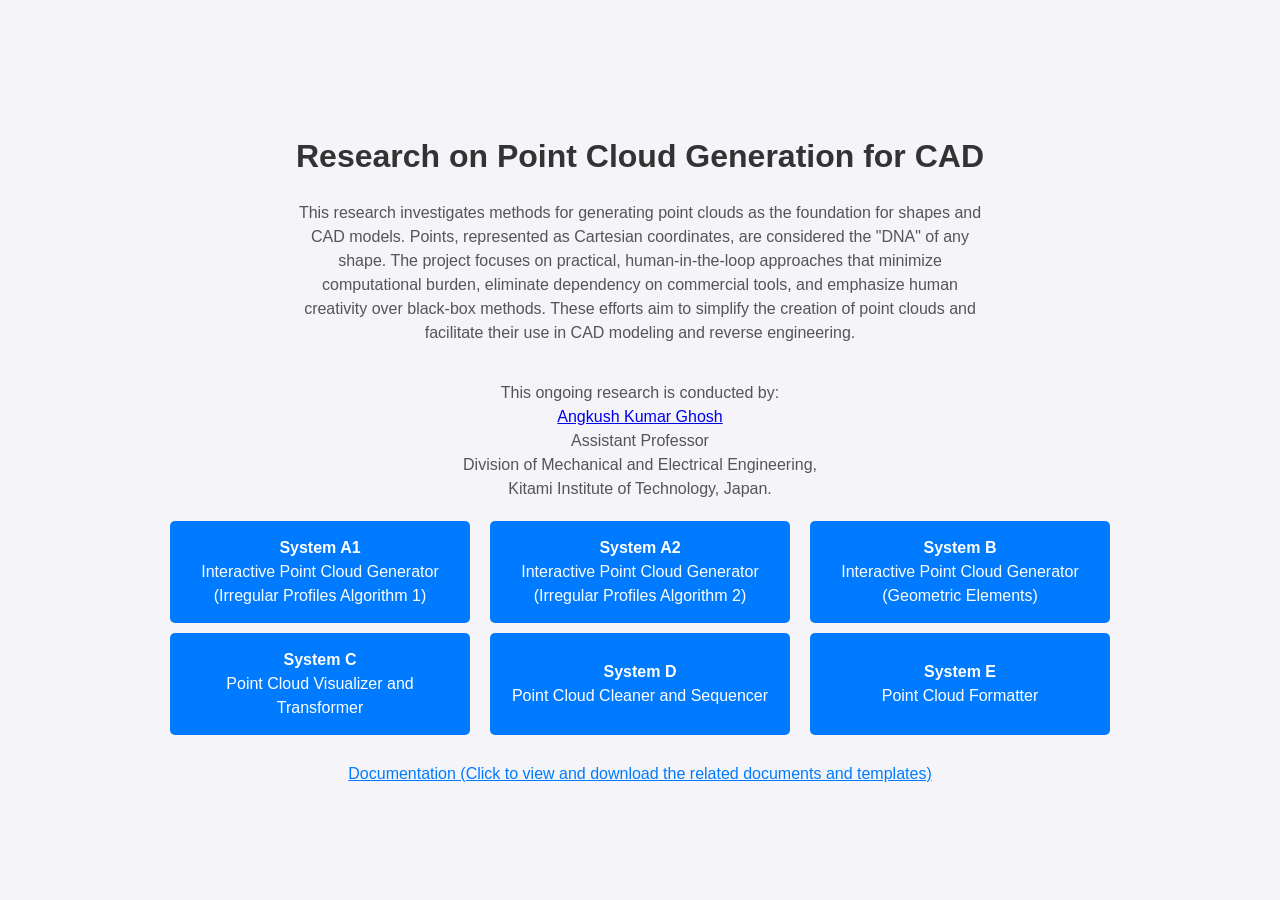
==== index.html @ 85e057db "Add files via upload" ====
<!DOCTYPE html>
<html lang="en">
<head>
    <meta charset="UTF-8">
    <meta name="viewport" content="width=device-width, initial-scale=1.0">
    <title>002-research IPCM Layer</title>
    <style>
        body {
            font-family: Arial, sans-serif;
            display: flex;
            flex-direction: column;
            align-items: center;
            justify-content: center;
            height: 100vh;
            margin: 0;
            background-color: #f4f4f9;
            padding: 20px;
            box-sizing: border-box;
        }

        h1 {
            font-size: 2rem;
            color: #333;
            margin-bottom: 10px;
        }

        p {
            font-size: 1rem;
            color: #555;
            line-height: 1.5;
            text-align: center;
            max-width: 700px;
            margin-bottom: 20px;
        }

        .lab-info {
            margin-top: 10px;
            font-size: 0.9rem;
            color: #333;
            text-align: center;
        }

        .lab-info a {
            color: #007bff;
            text-decoration: none;
        }

        .lab-info a:hover {
            text-decoration: underline;
        }

        .button-container1 {
            display: flex;
            gap: 20px;
        }

	.button-container2 {
            display: flex;
            gap: 20px;
	    margin-top: 10px;
        }

        .button-container3 {
            display: flex;
            gap: 20px;
	    margin-top: 10px;
        }

        .custom-button {
            text-align: center;
            background-color: #007bff;
            color: white;
            padding: 15px 20px;
            font-size: 1rem;
            border: none;
            border-radius: 5px;
            cursor: pointer;
            width: 300px;
        }

        .custom-button:hover {
            background-color: #0056b3;
        }

        .custom-button span {
            display: block;
            line-height: 1.5;
        }

        .custom-button span:first-child {
            font-weight: bold;
        }

        .doc-link {
            margin-top: 30px;
            color: #007bff;
            text-decoration: underline;
            cursor: pointer;
            font-size: 1rem;
        }

        .doc-link:hover {
            color: #0056b3;
        }

        /* Modal styles */
        .modal {
            display: none;
            position: fixed;
            z-index: 1000;
            left: 0;
            top: 0;
            width: 100%;
            height: 100%;
            background-color: rgba(0, 0, 0, 0.5);
        }

        .modal-content {
            background-color: white;
            margin: 5% auto;
            padding: 30px;
            border-radius: 8px;
            width: 80%;
            max-width: 600px;
            box-shadow: 0 4px 6px rgba(0, 0, 0, 0.3);
        }

        .modal-header {
            display: flex;
            justify-content: space-between;
            align-items: center;
            margin-bottom: 20px;
            border-bottom: 2px solid #007bff;
            padding-bottom: 10px;
        }

        .modal-header h2 {
            margin: 0;
            color: #333;
        }

        .close {
            color: #aaa;
            font-size: 28px;
            font-weight: bold;
            cursor: pointer;
        }

        .close:hover {
            color: #000;
        }

        .doc-list {
            list-style: none;
            padding: 0;
        }

        .doc-list li {
            padding: 12px;
            margin: 8px 0;
            background-color: #f8f9fa;
            border-radius: 5px;
            border-left: 4px solid #007bff;
        }

        .doc-list a {
            color: #007bff;
            text-decoration: none;
            font-size: 1rem;
            display: block;
        }

        .doc-list a:hover {
            text-decoration: underline;
            color: #0056b3;
        }
    </style>
</head>
<body>
    <h1>Research on Point Cloud Generation for CAD</h1>
    <p>
        This research investigates methods for generating point clouds as the foundation for shapes and CAD models. Points, represented as Cartesian coordinates, are considered the "DNA" of any shape. The project focuses on practical, human-in-the-loop approaches that minimize computational burden, eliminate dependency on commercial tools, and emphasize human creativity over black-box methods. These efforts aim to simplify the creation of point clouds and facilitate their use in CAD modeling and reverse engineering.
    </p>
    <p>
        This ongoing research is conducted by:<br>
        <a href="https://ghosh-ak.github.io/site" target="_blank">Angkush Kumar Ghosh</a><br>Assistant Professor<br>Division of Mechanical and Electrical Engineering,<br>Kitami Institute of Technology, Japan.
    </p>

    <div class="button-container1">
        <button class="custom-button" onclick="openPage('system-A1.html')">
            <span>System A1</span>
            <span>Interactive Point Cloud Generator (Irregular Profiles Algorithm 1)</span>
        </button>
        <button class="custom-button" onclick="openPage('system-A2.html')">
            <span>System A2</span>
            <span>Interactive Point Cloud Generator (Irregular Profiles Algorithm 2)</span>
        </button>
        <button class="custom-button" onclick="openPage('system-B.html')">
            <span>System B</span>
            <span>Interactive Point Cloud Generator (Geometric Elements)</span>
        </button>
    </div>

    <div class="button-container2">
        <button class="custom-button" onclick="openPage('system-C.html')">
            <span>System C</span>
            <span>Point Cloud Visualizer and Transformer</span>
        </button>
        <button class="custom-button" onclick="openPage('system-D.html')">
            <span>System D</span>
            <span>Point Cloud Cleaner and Sequencer</span>
        </button>
        <button class="custom-button" onclick="openPage('system-E.html')">
            <span>System E</span>
            <span>Point Cloud Formatter</span>
        </button>
    </div>

    <div class="doc-link" onclick="openDocumentation()">
        Documentation (Click to view and download the related documents and templates)
    </div>

    <!-- Documentation Modal -->
    <div id="docModal" class="modal">
        <div class="modal-content">
            <div class="modal-header">
                <h2>Documentation</h2>
                <span class="close" onclick="closeDocumentation()">&times;</span>
            </div>
            <ul class="doc-list">
                <li><a href="documents/ipcm layer-related/system-a1-guide.pdf" target="_blank">How to use System A1</a></li>
                <li><a href="documents/ipcm layer-related/system-a2-guide.pdf" target="_blank">How to use System A2</a></li>
                <li><a href="documents/..." target="_blank">How to use System B</a></li>
                <li><a href="documents/..." target="_blank">How to use System C</a></li>
                <li><a href="documents/..." target="_blank">How to use System D</a></li>
                <li><a href="documents/..." target="_blank">How to use System E</a></li>
                <li><a href="documents/rendering layer-related/OpenSCAD_template_documentation.pdf" target="_blank">How to use OpenSCAD Template</a></li>
                <li><a href="documents/rendering layer-related/template.scad" target="_blank">Download OpenSCAD Template</a></li>
                <li><a href="example-cases.html" target="_blank">Example Cases</a></li>
            </ul>
        </div>
    </div>
    
    <script>
        function openPage(url) {
            window.open(url, '_blank');
        }

        function openDocumentation() {
            document.getElementById('docModal').style.display = 'block';
        }

        function closeDocumentation() {
            document.getElementById('docModal').style.display = 'none';
        }

        // Close modal when clicking outside of it
        window.onclick = function(event) {
            const modal = document.getElementById('docModal');
            if (event.target === modal) {
                closeDocumentation();
            }
        }
    </script>
</body>
</html>
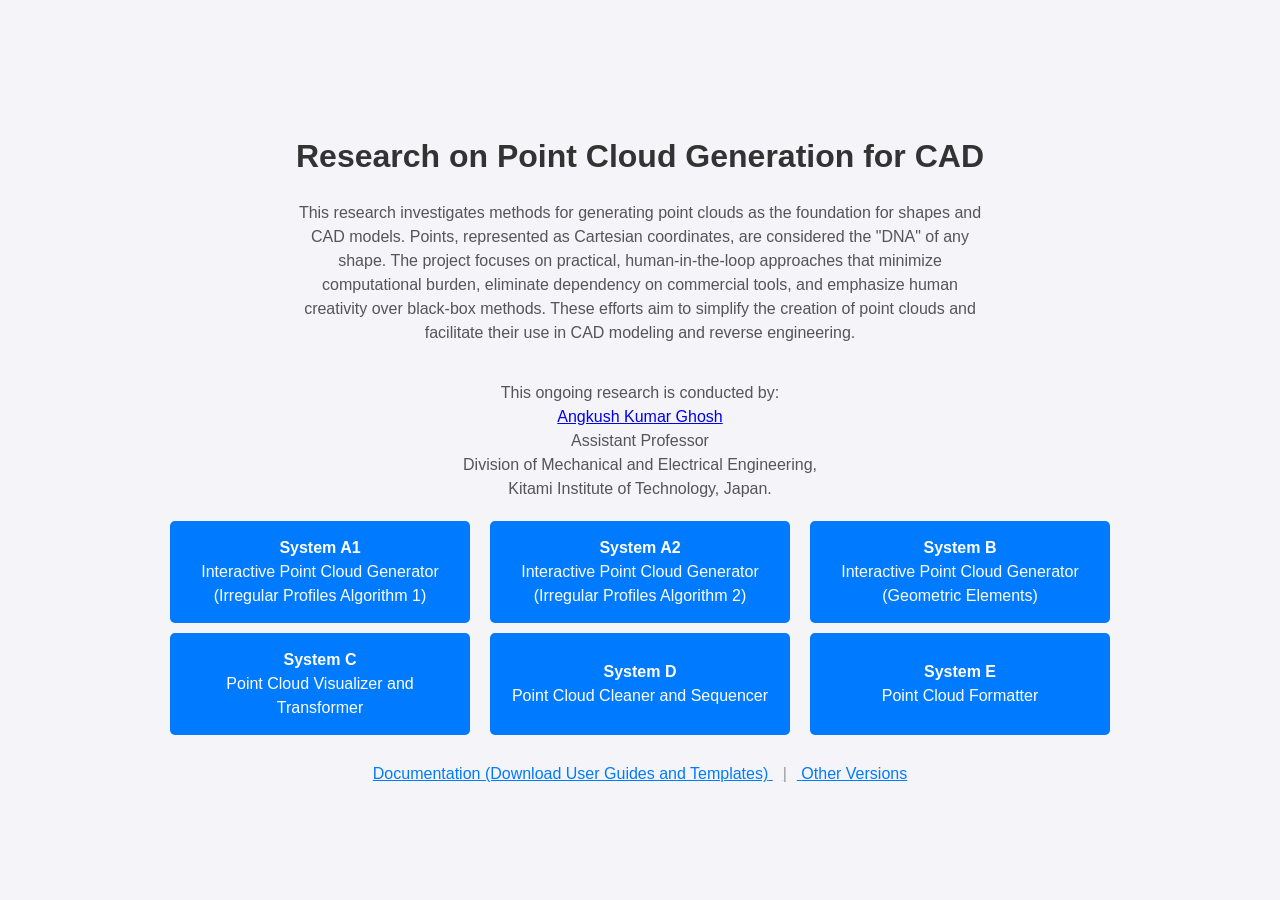
==== commit 413b5940: "Add files via upload" ====
--- a/index.html
+++ b/index.html
@@ -216,8 +216,10 @@
         </button>
     </div>
 
-    <div class="doc-link" onclick="openDocumentation()">
-        Documentation (Click to view and download the related documents and templates)
+    <div class="doc-link">
+        <span onclick="openDocumentation()" style="cursor: pointer;">Documentation (Download User Guides and Templates)</span>
+        <span style="margin: 0 10px; color: #999;">|</span>
+        <span onclick="openOtherVersions()" style="cursor: pointer;">Other Versions</span>
     </div>
 
     <!-- Documentation Modal -->
@@ -230,13 +232,29 @@
             <ul class="doc-list">
                 <li><a href="documents/ipcm layer-related/system-a1-guide.pdf" target="_blank">How to use System A1</a></li>
                 <li><a href="documents/ipcm layer-related/system-a2-guide.pdf" target="_blank">How to use System A2</a></li>
-                <li><a href="documents/..." target="_blank">How to use System B</a></li>
-                <li><a href="documents/..." target="_blank">How to use System C</a></li>
-                <li><a href="documents/..." target="_blank">How to use System D</a></li>
-                <li><a href="documents/..." target="_blank">How to use System E</a></li>
-                <li><a href="documents/rendering layer-related/OpenSCAD_template_documentation.pdf" target="_blank">How to use OpenSCAD Template</a></li>
-                <li><a href="documents/rendering layer-related/template.scad" target="_blank">Download OpenSCAD Template</a></li>
+                <li><a href="documents/ipcm layer-related/system-b-guide.pdf" target="_blank">How to use System B</a></li>
+                <li><a href="documents/ipcm layer-related/system-c-guide.pdf" target="_blank">How to use System C</a></li>
+                <li><a href="documents/ipcm layer-related/system-d-guide.pdf" target="_blank">How to use System D</a></li>
+                <li><a href="documents/ipcm layer-related/system-e-guide.pdf" target="_blank">How to use System E</a></li>
+                <li><a href="documents/rendering layer-related/openscad_template_documentation.pdf" target="_blank">How to use OpenSCAD Template</a></li>
+                <li><a href="documents/rendering layer-related/openscad_template.scad" target="_blank">Download OpenSCAD Template</a></li>
                 <li><a href="example-cases.html" target="_blank">Example Cases</a></li>
+            </ul>
+        </div>
+    </div>
+
+    <!-- Other Versions Modal -->
+    <div id="versionsModal" class="modal">
+        <div class="modal-content">
+            <div class="modal-header">
+                <h2>Other Versions</h2>
+                <span class="close" onclick="closeOtherVersions()">&times;</span>
+            </div>
+            <ul class="doc-list">
+                <li><a href="interactive-bézier-curves.html" target="_blank">Learn Interactive Bézier Curves</a></li>
+                <li><a href="interactive-spline-curves.html" target="_blank">Learn Interactive Spline Curves</a></li>
+                <li><a href="system-A1-single-version.html" target="_blank">System A1 (Single Version)</a></li>
+                <li><a href="system-A2-single-version.html" target="_blank">System A2 (Single Version)</a></li>
             </ul>
         </div>
     </div>
@@ -254,11 +272,22 @@
             document.getElementById('docModal').style.display = 'none';
         }
 
+        function openOtherVersions() {
+            document.getElementById('versionsModal').style.display = 'block';
+        }
+
+        function closeOtherVersions() {
+            document.getElementById('versionsModal').style.display = 'none';
+        }
+
         // Close modal when clicking outside of it
         window.onclick = function(event) {
-            const modal = document.getElementById('docModal');
-            if (event.target === modal) {
+            const docModal = document.getElementById('docModal');
+            const versionsModal = document.getElementById('versionsModal');
+            if (event.target === docModal) {
                 closeDocumentation();
+            } else if (event.target === versionsModal) {
+                closeOtherVersions();
             }
         }
     </script>
